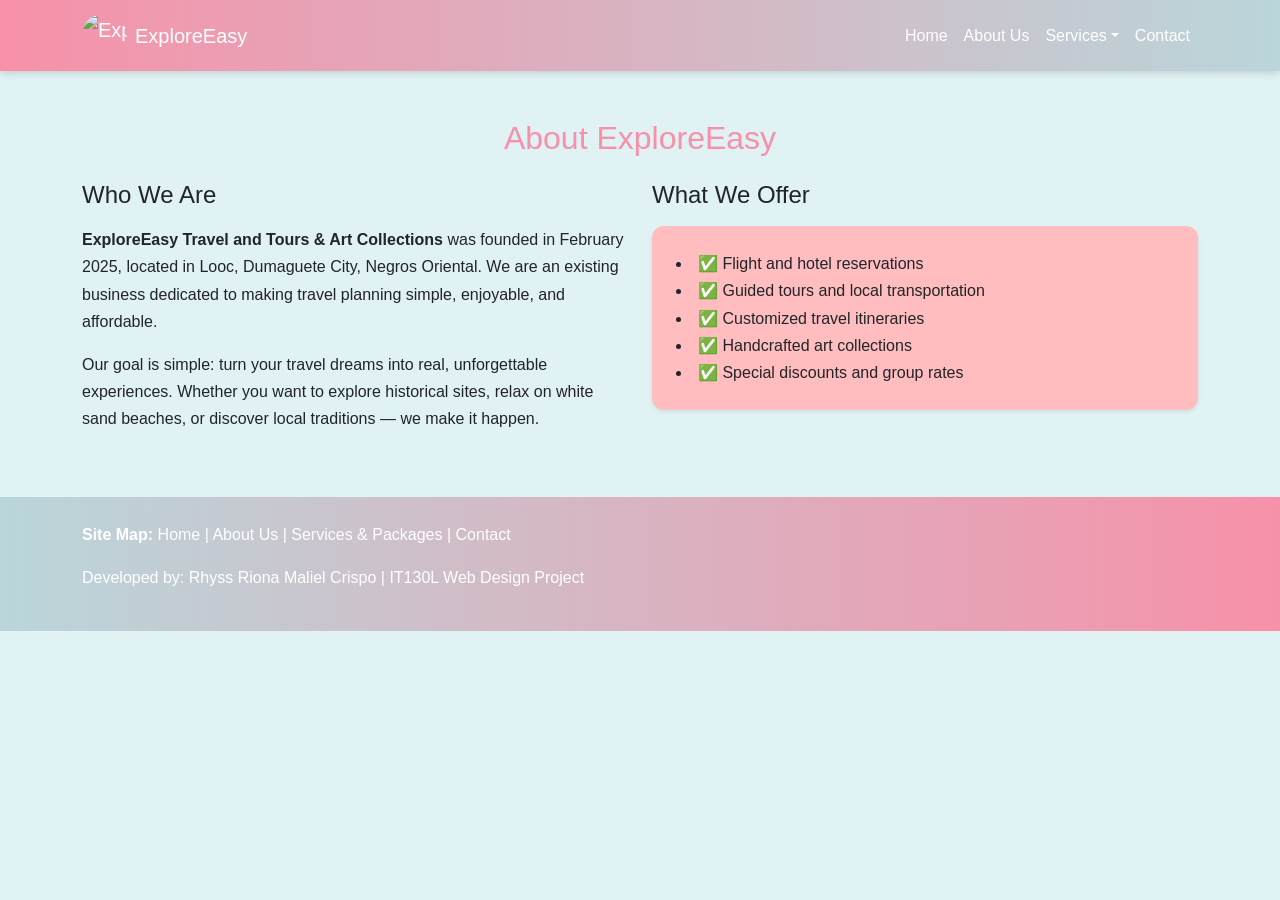
==== about.html @ 39280173 "commit# Please enter the commit message for your changes. Lines starting" ====
<!DOCTYPE html>
<html lang="en">
<head>
  <meta charset="UTF-8">
  <meta name="viewport" content="width=device-width, initial-scale=1.0">
  <title>About Us | ExploreEasy</title>
  <link href="https://cdn.jsdelivr.net/npm/bootstrap@5.3.0/dist/css/bootstrap.min.css" rel="stylesheet">
  <link rel="stylesheet" href="css/style.css">
</head>
<body>

<nav class="navbar navbar-expand-lg navbar-dark custom-nav sticky-top">
  <div class="container">
    <a class="navbar-brand d-flex align-items-center gap-2" href="index.html">
      <img src="images/logo.png" alt="ExploreEasy Logo" width="45" height="45" class="rounded-circle">
      <span>ExploreEasy</span>
    </a>
    <button class="navbar-toggler" type="button" data-bs-toggle="collapse" data-bs-target="#navMenu">
      <span class="navbar-toggler-icon"></span>
    </button>
    <div class="collapse navbar-collapse" id="navMenu">
      <ul class="navbar-nav ms-auto">
        <li class="nav-item"><a class="nav-link" href="index.html">Home</a></li>
        <li class="nav-item"><a class="nav-link active" href="about.html">About Us</a></li>
        <li class="nav-item dropdown">
          <a class="nav-link dropdown-toggle" href="#" role="button" data-bs-toggle="dropdown">Services</a>
          <ul class="dropdown-menu custom-dropdown">
            <li><a class="dropdown-item" href="services.html">Travel Packages</a></li>
            <li><a class="dropdown-item" href="services.html#art">Art Collections</a></li>
            <li><a class="dropdown-item" href="services.html#promos">Promos & Discounts</a></li>
          </ul>
        </li>
        <li class="nav-item"><a class="nav-link" href="contact.html">Contact</a></li>
      </ul>
    </div>
  </div>
</nav>

<section class="container my-5">
  <h2 class="text-center text-heading mb-4">About ExploreEasy</h2>
  <div class="row g-4">
    <div class="col-md-6 float-md-start">
      <h4 class="mb-3">Who We Are</h4>
      <p><strong>ExploreEasy Travel and Tours & Art Collections</strong> was founded in February 2025, located in Looc, Dumaguete City, Negros Oriental. We are an existing business dedicated to making travel planning simple, enjoyable, and affordable.</p>
      <p>Our goal is simple: turn your travel dreams into real, unforgettable experiences. Whether you want to explore historical sites, relax on white sand beaches, or discover local traditions — we make it happen.</p>
    </div>
    <div class="col-md-6 float-md-end">
      <h4 class="mb-3">What We Offer</h4>
      <ul class="custom-list rounded shadow-sm p-4">
        <li>✅ Flight and hotel reservations</li>
        <li>✅ Guided tours and local transportation</li>
        <li>✅ Customized travel itineraries</li>
        <li>✅ Handcrafted art collections</li>
        <li>✅ Special discounts and group rates</li>
      </ul>
    </div>
  </div>
</section>

<footer class="custom-footer py-4">
  <div class="container">
    <p><strong>Site Map:</strong>
      <a href="index.html">Home</a> |
      <a href="about.html">About Us</a> |
      <a href="services.html">Services & Packages</a> |
      <a href="contact.html">Contact</a>
    </p>
    <p>Developed by: Rhyss Riona Maliel Crispo | IT130L Web Design Project</p>
  </div>
</footer>

<script src="https://cdn.jsdelivr.net/npm/bootstrap@5.3.0/dist/js/bootstrap.bundle.min.js"></script>
</body>
</html>
---- css/style.css ----
/* --------------------------
   BASE STYLES
--------------------------- */
* {
  margin: 0;
  padding: 0;
  box-sizing: border-box;
}
body {
  font-family: 'Segoe UI', Roboto, sans-serif;
  line-height: 1.7;
  background-color: #E0F2F4; /* Very Light Blue */
}

/* --------------------------
   COLOR PALETTE
--------------------------- */
:root {
  --light-pink: #FFBDBF;
  --rose: #F791A9;
  --soft-yellow: #FFE797;
  --pale-green: #DDDD7B;
  --pale-blue: #E0F2F4;
  --muted-blue: #BAD6DA;
}

/* --------------------------
   REQUIRED CSS3 FEATURES
--------------------------- */

/* Float */
.float-md-start { float: left; }
.float-md-end { float: right; }

/* Opacity & RGBA */
.bg-overlay { background: rgba(0, 0, 0, 0.55); opacity: 0.95; }
.gallery-img { opacity: 0.9; transition: all 0.3s ease; }
.gallery-img:hover { opacity: 1; transform: scale(1.05); }

/* Navigation Bar */
.custom-nav {
  background: linear-gradient(90deg, var(--rose), var(--muted-blue));
  box-shadow: 0 2px 8px rgba(0,0,0,0.15);
}
.nav-link { color: #ffffff !important; }
.nav-link:hover { color: var(--soft-yellow) !important; }

/* Dropdown Menu */
.custom-dropdown {
  background-color: var(--light-pink);
  border: none;
  border-radius: 8px;
}
.custom-dropdown .dropdown-item:hover {
  background-color: var(--rose);
  color: white;
}

/* Image Gallery */
.gallery-img {
  height: 220px;
  object-fit: cover;
  border-radius: 10px;
}

/* Attribute Selectors */
input[type="text"],
input[type="email"],
select,
textarea {
  border: 1px solid var(--muted-blue);
  border-radius: 8px;
  padding: 0.6rem;
}

/* Forms */
.custom-form {
  background-color: #ffffff;
  border: 2px solid var(--pale-green);
}

/* Rounded Corners */
.rounded { border-radius: 12px !important; }
.rounded-circle { border-radius: 50% !important; }

/* Border Image */
.custom-card {
  border: 4px solid;
  border-image: linear-gradient(45deg, var(--rose), var(--pale-green)) 1;
}

/* Multiple Backgrounds */
.custom-multibg {
  background: 
    linear-gradient(rgba(255, 231, 151, 0.7), rgba(186, 214, 218, 0.7)),
    url('../images/pattern-bg.jpg') center/cover no-repeat;
}

/* Gradients */
.custom-gradient {
  background: linear-gradient(120deg, var(--light-pink), var(--muted-blue));
}
.custom-btn {
  background: linear-gradient(90deg, var(--rose), var(--pale-green));
  border: none;
  color: white;
}
.custom-btn:hover {
  background: linear-gradient(90deg, var(--pale-green), var(--rose));
  color: white;
}

/* Shadows */
.shadow { box-shadow: 0 4px 12px rgba(0,0,0,0.15); }
.shadow-sm { box-shadow: 0 2px 6px rgba(0,0,0,0.1); }
.shadow-lg { box-shadow: 0 6px 18px rgba(0,0,0,0.2); }

/* --------------------------
   CUSTOM STYLES
--------------------------- */

/* Slider */
.carousel-item img {
  height: 500px;
  object-fit: cover;
}

/* Text & Colors */
.text-heading { color: var(--rose); }
.text-pink { color: var(--rose); }
.text-blue { color: var(--muted-blue); }
.border-pink { border-color: var(--rose) !important; }
.bg-paleblue { background-color: var(--pale-blue); }
.bg-yellow { background-color: var(--soft-yellow); }
.bg-green { background-color: var(--pale-green); }

blockquote:hover {
  background: linear-gradient(90deg, var(--light-pink), var(--pale-blue));
  transform: scale(1.01);
}

/* Map Hover */
.map-image {
  border: 3px solid transparent;
  transition: all 0.3s ease;
}

/* Lists & Tables */
.custom-list {
  background-color: var(--light-pink);
  list-style-position: inside;
}
.custom-table th {
  background-color: var(--muted-blue);
}
.custom-table td {
  background-color: #ffffff;
}
.promo-box {
  background-color: var(--soft-yellow);
}

/* Footer */
.custom-footer {
  background: linear-gradient(90deg, var(--muted-blue), var(--rose));
  color: white;
}
.custom-footer a {
  color: #ffffff;
  text-decoration: none;
}
.custom-footer a:hover {
  color: var(--soft-yellow);
}
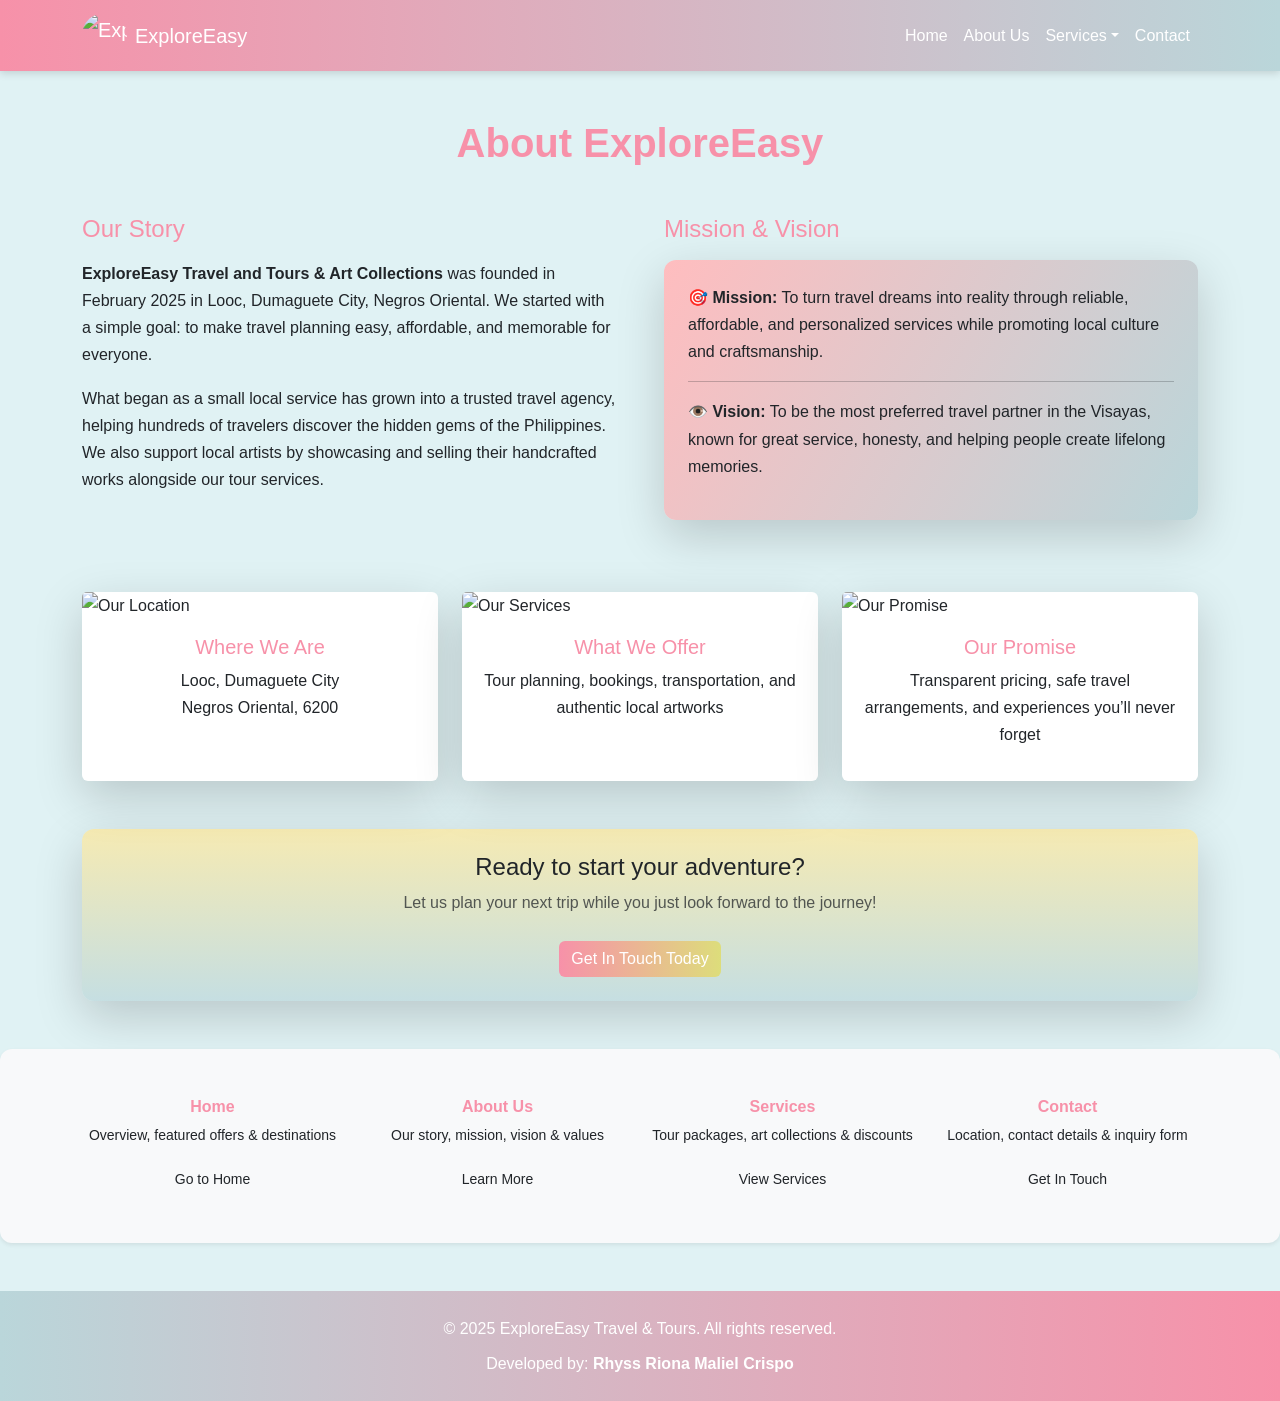
==== commit 7d837821: "Update about.html" ====
--- a/about.html
+++ b/about.html
@@ -25,7 +25,7 @@
         <li class="nav-item dropdown">
           <a class="nav-link dropdown-toggle" href="#" role="button" data-bs-toggle="dropdown">Services</a>
           <ul class="dropdown-menu custom-dropdown">
-            <li><a class="dropdown-item" href="services.html">Travel Packages</a></li>
+            <li><a class="dropdown-item" href="services.html#packages">Travel Packages</a></li>
             <li><a class="dropdown-item" href="services.html#art">Art Collections</a></li>
             <li><a class="dropdown-item" href="services.html#promos">Promos & Discounts</a></li>
           </ul>
@@ -37,38 +37,92 @@
 </nav>
 
 <section class="container my-5">
-  <h2 class="text-center text-heading mb-4">About ExploreEasy</h2>
-  <div class="row g-4">
-    <div class="col-md-6 float-md-start">
-      <h4 class="mb-3">Who We Are</h4>
-      <p><strong>ExploreEasy Travel and Tours & Art Collections</strong> was founded in February 2025, located in Looc, Dumaguete City, Negros Oriental. We are an existing business dedicated to making travel planning simple, enjoyable, and affordable.</p>
-      <p>Our goal is simple: turn your travel dreams into real, unforgettable experiences. Whether you want to explore historical sites, relax on white sand beaches, or discover local traditions — we make it happen.</p>
+  <h2 class="text-center text-heading display-6 fw-bold mb-5 slide-in">About ExploreEasy</h2>
+  <div class="row g-5">
+    <div class="col-md-6 fade-in-left">
+      <h4 class="mb-3 text-pink">Our Story</h4>
+      <p><strong>ExploreEasy Travel and Tours & Art Collections</strong> was founded in February 2025 in Looc, Dumaguete City, Negros Oriental. We started with a simple goal: to make travel planning easy, affordable, and memorable for everyone.</p>
+      <p>What began as a small local service has grown into a trusted travel agency, helping hundreds of travelers discover the hidden gems of the Philippines. We also support local artists by showcasing and selling their handcrafted works alongside our tour services.</p>
     </div>
-    <div class="col-md-6 float-md-end">
-      <h4 class="mb-3">What We Offer</h4>
-      <ul class="custom-list rounded shadow-sm p-4">
-        <li>✅ Flight and hotel reservations</li>
-        <li>✅ Guided tours and local transportation</li>
-        <li>✅ Customized travel itineraries</li>
-        <li>✅ Handcrafted art collections</li>
-        <li>✅ Special discounts and group rates</li>
-      </ul>
+    <div class="col-md-6 fade-in-right">
+      <h4 class="mb-3 text-pink">Mission & Vision</h4>
+      <div class="p-4 rounded shadow-lg custom-gradient text-dark">
+        <p><strong>🎯 Mission:</strong> To turn travel dreams into reality through reliable, affordable, and personalized services while promoting local culture and craftsmanship.</p>
+        <hr>
+        <p><strong>👁️ Vision:</strong> To be the most preferred travel partner in the Visayas, known for great service, honesty, and helping people create lifelong memories.</p>
+      </div>
+    </div>
+  </div>
+  <div class="row g-4 mt-5">
+    <div class="col-md-4 zoom-in">
+      <div class="card shadow-lg border-0 h-100">
+        <img src="images/city-view.jpg" alt="Our Location" class="card-img-top">
+        <div class="card-body text-center">
+          <h5 class="text-pink">Where We Are</h5>
+          <p>Looc, Dumaguete City<br>Negros Oriental, 6200</p>
+        </div>
+      </div>
+    </div>
+    <div class="col-md-4 zoom-in delay-1">
+      <div class="card shadow-lg border-0 h-100">
+        <img src="images/beach1.jpg" alt="Our Services" class="card-img-top">
+        <div class="card-body text-center">
+          <h5 class="text-pink">What We Offer</h5>
+          <p>Tour planning, bookings, transportation, and authentic local artworks</p>
+        </div>
+      </div>
+    </div>
+    <div class="col-md-4 zoom-in delay-2">
+      <div class="card shadow-lg border-0 h-100">
+        <img src="images/art1.jpg" alt="Our Promise" class="card-img-top">
+        <div class="card-body text-center">
+          <h5 class="text-pink">Our Promise</h5>
+          <p>Transparent pricing, safe travel arrangements, and experiences you’ll never forget</p>
+        </div>
+      </div>
+    </div>
+  </div>
+  <div class="mt-5 p-4 rounded shadow-lg text-center custom-multibg scale-hover">
+    <h4 class="text-dark">Ready to start your adventure?</h4>
+    <p class="text-muted">Let us plan your next trip while you just look forward to the journey!</p>
+    <a href="contact.html" class="btn custom-btn mt-2">Get In Touch Today</a>
+  </div>
+</section>
+
+<section class="bg-light py-5 mt-5 rounded shadow-sm">
+  <div class="container">
+    <div class="row text-center">
+      <div class="col-md-3">
+        <h6 class="fw-bold text-pink">Home</h6>
+        <p class="small">Overview, featured offers & destinations</p>
+        <a href="index.html" class="btn btn-outline-pink btn-sm w-75">Go to Home</a>
+      </div>
+      <div class="col-md-3">
+        <h6 class="fw-bold text-pink">About Us</h6>
+        <p class="small">Our story, mission, vision & values</p>
+        <a href="about.html" class="btn btn-outline-pink btn-sm w-75">Learn More</a>
+      </div>
+      <div class="col-md-3">
+        <h6 class="fw-bold text-pink">Services</h6>
+        <p class="small">Tour packages, art collections & discounts</p>
+        <a href="services.html" class="btn btn-outline-pink btn-sm w-75">View Services</a>
+      </div>
+      <div class="col-md-3">
+        <h6 class="fw-bold text-pink">Contact</h6>
+        <p class="small">Location, contact details & inquiry form</p>
+        <a href="contact.html" class="btn btn-outline-pink btn-sm w-75">Get In Touch</a>
+      </div>
     </div>
   </div>
 </section>
 
-<footer class="custom-footer py-4">
-  <div class="container">
-    <p><strong>Site Map:</strong>
-      <a href="index.html">Home</a> |
-      <a href="about.html">About Us</a> |
-      <a href="services.html">Services & Packages</a> |
-      <a href="contact.html">Contact</a>
-    </p>
-    <p>Developed by: Rhyss Riona Maliel Crispo | IT130L Web Design Project</p>
+<footer class="custom-footer py-4 mt-5">
+  <div class="container text-center">
+    <p class="mb-2">© 2025 ExploreEasy Travel & Tours. All rights reserved.</p>
+    <p class="mb-0">Developed by: <strong>Rhyss Riona Maliel Crispo</strong></p>
   </div>
 </footer>
 
 <script src="https://cdn.jsdelivr.net/npm/bootstrap@5.3.0/dist/js/bootstrap.bundle.min.js"></script>
 </body>
-</html>+</html>
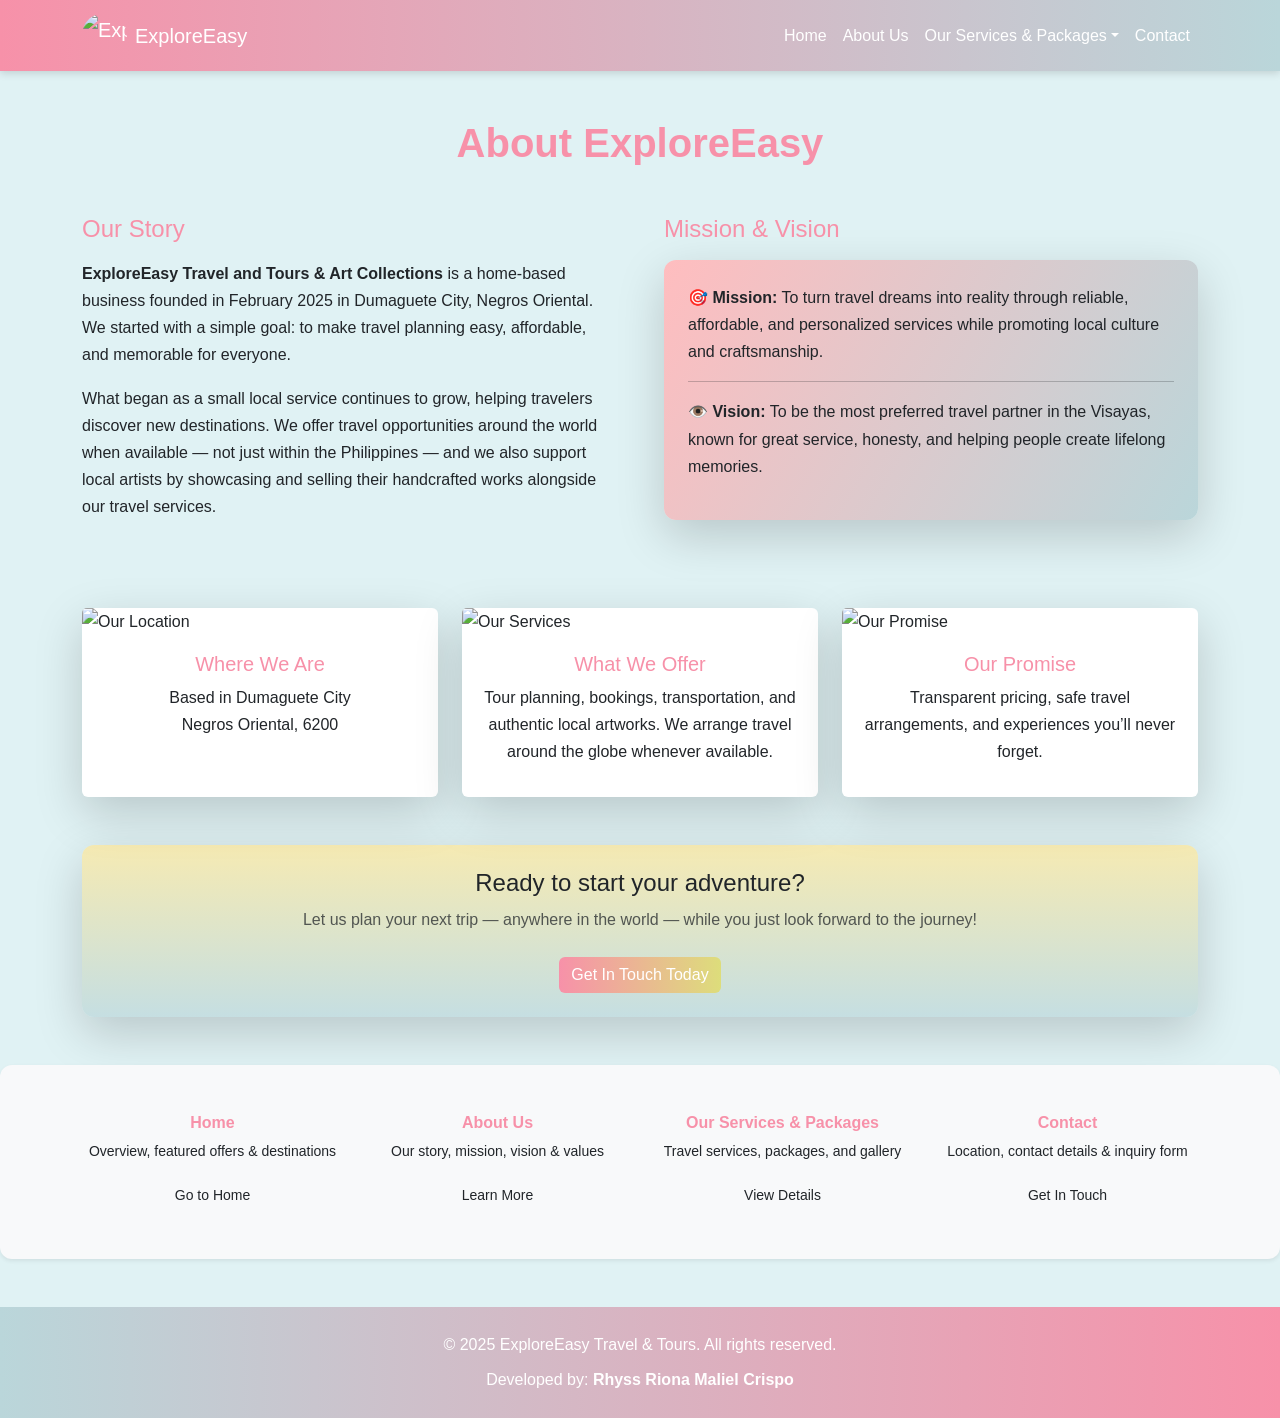
==== commit d210a735: "Update about.html" ====
--- a/about.html
+++ b/about.html
@@ -23,11 +23,11 @@
         <li class="nav-item"><a class="nav-link" href="index.html">Home</a></li>
         <li class="nav-item"><a class="nav-link active" href="about.html">About Us</a></li>
         <li class="nav-item dropdown">
-          <a class="nav-link dropdown-toggle" href="#" role="button" data-bs-toggle="dropdown">Services</a>
+          <a class="nav-link dropdown-toggle" href="#" role="button" data-bs-toggle="dropdown">Our Services & Packages</a>
           <ul class="dropdown-menu custom-dropdown">
-            <li><a class="dropdown-item" href="services.html#packages">Travel Packages</a></li>
-            <li><a class="dropdown-item" href="services.html#art">Art Collections</a></li>
-            <li><a class="dropdown-item" href="services.html#promos">Promos & Discounts</a></li>
+            <li><a class="dropdown-item" href="services.html#services">Travel Services</a></li>
+            <li><a class="dropdown-item" href="services.html#packages">Featured Travel Packages</a></li>
+            <li><a class="dropdown-item" href="services.html#gallery">Travel & Art Gallery</a></li>
           </ul>
         </li>
         <li class="nav-item"><a class="nav-link" href="contact.html">Contact</a></li>
@@ -41,8 +41,8 @@
   <div class="row g-5">
     <div class="col-md-6 fade-in-left">
       <h4 class="mb-3 text-pink">Our Story</h4>
-      <p><strong>ExploreEasy Travel and Tours & Art Collections</strong> was founded in February 2025 in Looc, Dumaguete City, Negros Oriental. We started with a simple goal: to make travel planning easy, affordable, and memorable for everyone.</p>
-      <p>What began as a small local service has grown into a trusted travel agency, helping hundreds of travelers discover the hidden gems of the Philippines. We also support local artists by showcasing and selling their handcrafted works alongside our tour services.</p>
+      <p><strong>ExploreEasy Travel and Tours & Art Collections</strong> is a home‑based business founded in February 2025 in Dumaguete City, Negros Oriental. We started with a simple goal: to make travel planning easy, affordable, and memorable for everyone.</p>
+      <p>What began as a small local service continues to grow, helping travelers discover new destinations. We offer travel opportunities around the world when available — not just within the Philippines — and we also support local artists by showcasing and selling their handcrafted works alongside our travel services.</p>
     </div>
     <div class="col-md-6 fade-in-right">
       <h4 class="mb-3 text-pink">Mission & Vision</h4>
@@ -59,7 +59,7 @@
         <img src="images/city-view.jpg" alt="Our Location" class="card-img-top">
         <div class="card-body text-center">
           <h5 class="text-pink">Where We Are</h5>
-          <p>Looc, Dumaguete City<br>Negros Oriental, 6200</p>
+          <p>Based in Dumaguete City<br>Negros Oriental, 6200</p>
         </div>
       </div>
     </div>
@@ -68,7 +68,7 @@
         <img src="images/beach1.jpg" alt="Our Services" class="card-img-top">
         <div class="card-body text-center">
           <h5 class="text-pink">What We Offer</h5>
-          <p>Tour planning, bookings, transportation, and authentic local artworks</p>
+          <p>Tour planning, bookings, transportation, and authentic local artworks. We arrange travel around the globe whenever available.</p>
         </div>
       </div>
     </div>
@@ -77,14 +77,14 @@
         <img src="images/art1.jpg" alt="Our Promise" class="card-img-top">
         <div class="card-body text-center">
           <h5 class="text-pink">Our Promise</h5>
-          <p>Transparent pricing, safe travel arrangements, and experiences you’ll never forget</p>
+          <p>Transparent pricing, safe travel arrangements, and experiences you’ll never forget.</p>
         </div>
       </div>
     </div>
   </div>
   <div class="mt-5 p-4 rounded shadow-lg text-center custom-multibg scale-hover">
     <h4 class="text-dark">Ready to start your adventure?</h4>
-    <p class="text-muted">Let us plan your next trip while you just look forward to the journey!</p>
+    <p class="text-muted">Let us plan your next trip — anywhere in the world — while you just look forward to the journey!</p>
     <a href="contact.html" class="btn custom-btn mt-2">Get In Touch Today</a>
   </div>
 </section>
@@ -103,9 +103,9 @@
         <a href="about.html" class="btn btn-outline-pink btn-sm w-75">Learn More</a>
       </div>
       <div class="col-md-3">
-        <h6 class="fw-bold text-pink">Services</h6>
-        <p class="small">Tour packages, art collections & discounts</p>
-        <a href="services.html" class="btn btn-outline-pink btn-sm w-75">View Services</a>
+        <h6 class="fw-bold text-pink">Our Services & Packages</h6>
+        <p class="small">Travel services, packages, and gallery</p>
+        <a href="services.html" class="btn btn-outline-pink btn-sm w-75">View Details</a>
       </div>
       <div class="col-md-3">
         <h6 class="fw-bold text-pink">Contact</h6>
